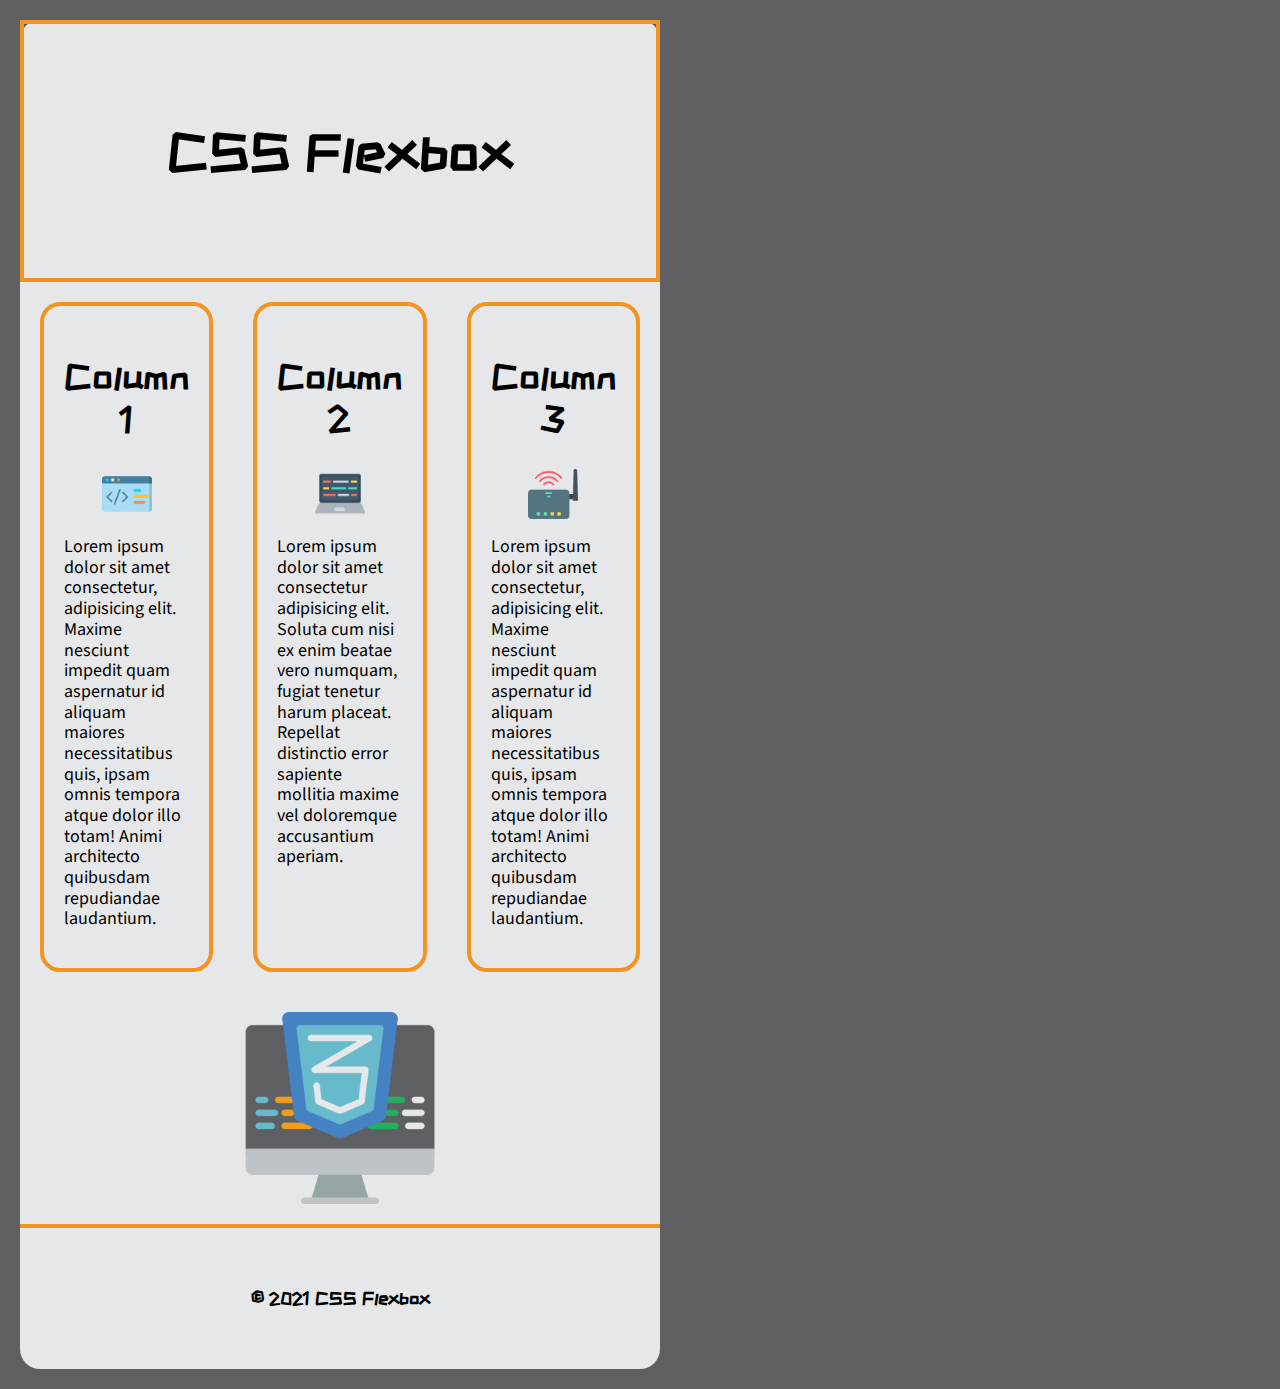
==== Lab3/index.html @ 4de43b11 "Update" ====
<!DOCTYPE html>
<html lang="en">
<head>
    <meta charset="UTF-8">
    <meta http-equiv="X-UA-Compatible" content="IE=edge">
    <meta name="viewport" content="width=device-width, initial-scale=1.0">
    <title>CSS Flexbox</title><link rel="preconnect" href="https://fonts.googleapis.com">
    <link rel="preconnect" href="https://fonts.gstatic.com" crossorigin>
    <link href="https://fonts.googleapis.com/css2?family=Besley:wght@400;700&family=Oswald:wght@700&family=Source+Sans+Pro:wght@400;700&family=ZCOOL+KuaiLe&display=swap" rel="stylesheet">
    <link rel="stylesheet" href="css/normalize.css">
    <link rel="stylesheet" href="css/styles.css">
</head>
<body>
    <div id="container">
        <header>
            <h1>CSS Flexbox</h1>
        </header>
        <main>
            <div id="flex">
                <div class="col">
                    <h2>Column 1</h2>
                    <img src="images/code.png" alt="Random">
                    <p>Lorem ipsum dolor sit amet consectetur, adipisicing elit. Maxime nesciunt impedit quam aspernatur id aliquam maiores necessitatibus quis, ipsam omnis tempora atque dolor illo totam! Animi architecto quibusdam repudiandae laudantium.</p>
                </div>
                <div class="col">
                    <h2>Column 2</h2>
                    <img src="images/laptop.png" alt="Random">
                    <p>Lorem ipsum dolor sit amet consectetur adipisicing elit. Soluta cum nisi ex enim beatae vero numquam, fugiat tenetur harum placeat. Repellat distinctio error sapiente mollitia maxime vel doloremque accusantium aperiam.</p>
                </div>
                <div class="col">
                    <h2>Column 3</h2>
                    <img src="images/wireless-router.png" alt="Random">
                    <p>Lorem ipsum dolor sit amet consectetur, adipisicing elit. Maxime nesciunt impedit quam aspernatur id aliquam maiores necessitatibus quis, ipsam omnis tempora atque dolor illo totam! Animi architecto quibusdam repudiandae laudantium.</p>
                </div>
            </div>
            <img class="main_img" src="images/css.png" alt="Random">
        </main>
        <footer>&copy; 2021 CSS Flexbox</footer>
    </div>
    
</body>
</html>
---- Lab3/css/styles.css ----
body{
    background-color: #5E5F62;
    font-size: 18px;
    font-family: 'Source Sans Pro', sans-serif;
}

img{
    display: block;
    max-width: 100%;
    margin: 0 auto;
}

/* Mobile Styles */

#container{
    background-color: #E6E7E8;
    margin: 20px;
}

header{
    padding: 60px;
    border: 4px solid #f29422;
}

header h1{
    text-align: center;
    font-size: 3em;
    font-family: 'ZCOOL KuaiLe', cursive;
}

.col{
    border: 4px solid #f29422;
    padding: 20px;
    margin: 20px;
    border-radius: 20px;
}

.col h2{
    text-align: center;
    font-size: 2em;
    font-family: 'ZCOOL KuaiLe', cursive;
}

.col img{
    width: 50%;
}

.main_img{
    display: none;
}

footer{
    padding: 60px;
    text-align: center;
    border-top: 4px solid #f29422;
    font-weight: bold;
    font-family: 'ZCOOL KuaiLe', cursive;
    font-size: 1em;
}

@media(min-width: 768px) {
    #container{
        width: 90%;
        margin: 20 auto;
    }
}
    .col{
        width: 65%;
        margin: 20px auto;
    }

    .col img{
        width: 30%;
    }

@media(min-width: 1024px) {
    #container{
        width: 50%;
        border-radius: 20px;
    }

    #flex{
        display: flex;
    }

    .col{
        margin: 20px;
        width: 100%;
    }

    .col img{
        width:40%;
    }

    .main_img{
        display: block;
        width: 30%;
        margin: 20px auto;
    }
}
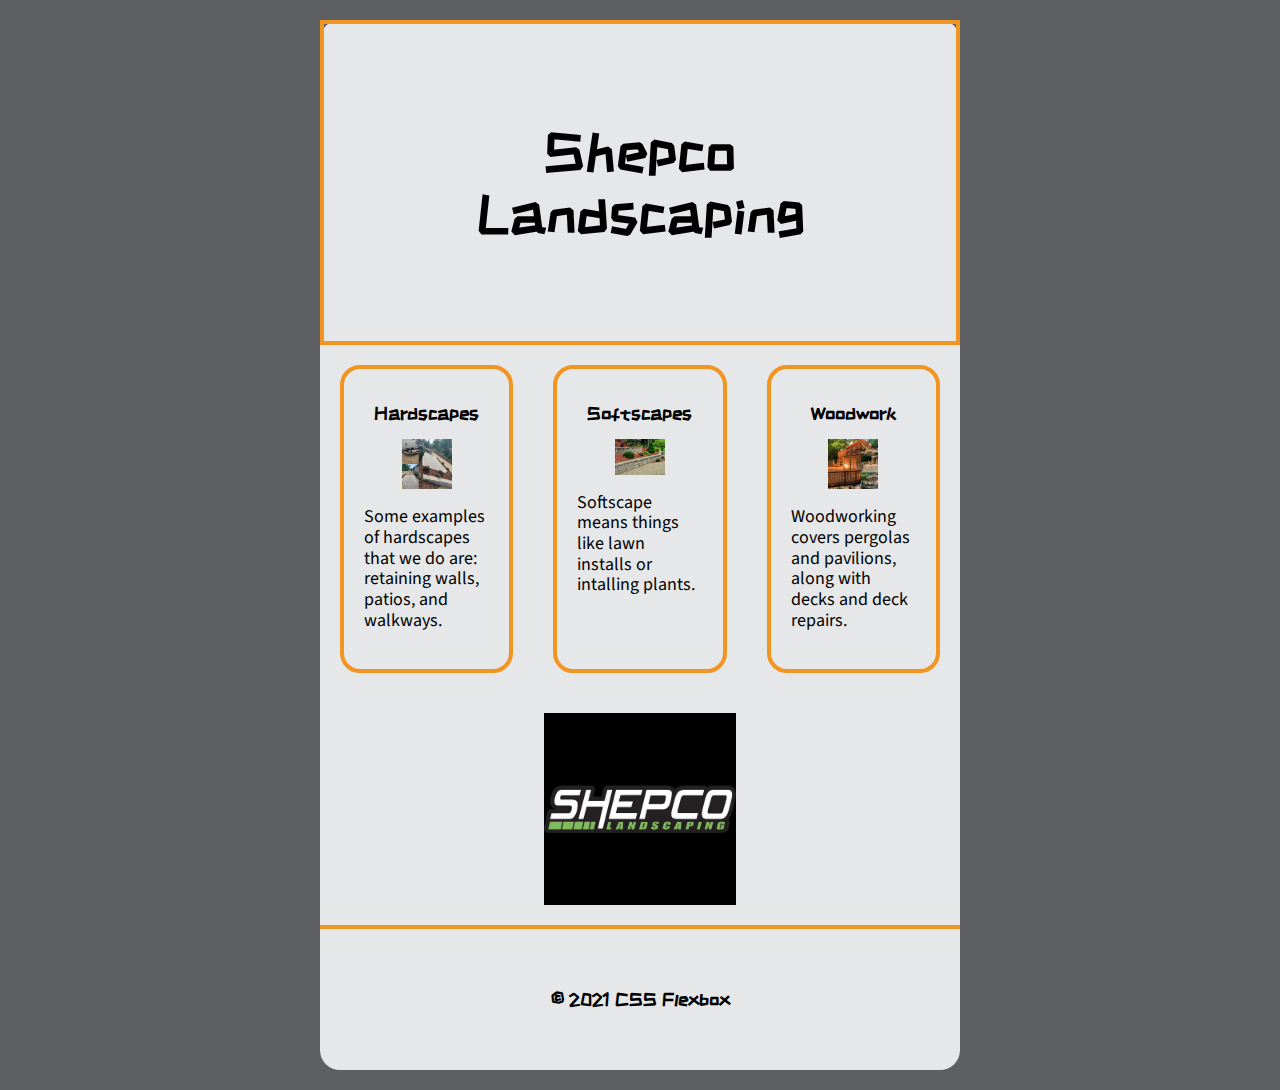
==== commit e6aff5c6: "Updated" ====
--- a/Lab3/index.html
+++ b/Lab3/index.html
@@ -13,27 +13,27 @@
 <body>
     <div id="container">
         <header>
-            <h1>CSS Flexbox</h1>
+            <h1>Shepco Landscaping</h1>
         </header>
         <main>
             <div id="flex">
                 <div class="col">
-                    <h2>Column 1</h2>
-                    <img src="images/code.png" alt="Random">
-                    <p>Lorem ipsum dolor sit amet consectetur, adipisicing elit. Maxime nesciunt impedit quam aspernatur id aliquam maiores necessitatibus quis, ipsam omnis tempora atque dolor illo totam! Animi architecto quibusdam repudiandae laudantium.</p>
+                    <h2>Hardscapes</h2>
+                    <img src="images/Hardscape.jpg" alt="Random">
+                    <p>Some examples of hardscapes that we do are: retaining walls, patios, and walkways.</p>
                 </div>
                 <div class="col">
-                    <h2>Column 2</h2>
-                    <img src="images/laptop.png" alt="Random">
-                    <p>Lorem ipsum dolor sit amet consectetur adipisicing elit. Soluta cum nisi ex enim beatae vero numquam, fugiat tenetur harum placeat. Repellat distinctio error sapiente mollitia maxime vel doloremque accusantium aperiam.</p>
+                    <h2>Softscapes</h2>
+                    <img src="images/Softscape.jpg" alt="Random">
+                    <p>Softscape means things like lawn installs or intalling plants.</p>
                 </div>
                 <div class="col">
-                    <h2>Column 3</h2>
-                    <img src="images/wireless-router.png" alt="Random">
-                    <p>Lorem ipsum dolor sit amet consectetur, adipisicing elit. Maxime nesciunt impedit quam aspernatur id aliquam maiores necessitatibus quis, ipsam omnis tempora atque dolor illo totam! Animi architecto quibusdam repudiandae laudantium.</p>
+                    <h2>Woodwork</h2>
+                    <img src="images/Woodwork.jpg" alt="Random">
+                    <p>Woodworking covers pergolas and pavilions, along with decks and deck repairs.</p>
                 </div>
             </div>
-            <img class="main_img" src="images/css.png" alt="Random">
+            <img class="main_img" src="images/ShepcoLogo.jpg" alt="Random">
         </main>
         <footer>&copy; 2021 CSS Flexbox</footer>
     </div>
--- a/Lab3/css/styles.css
+++ b/Lab3/css/styles.css
@@ -31,18 +31,18 @@
 .col{
     border: 4px solid #f29422;
     padding: 20px;
-    margin: 20px;
+    margin: 10px;
     border-radius: 20px;
 }
 
 .col h2{
     text-align: center;
-    font-size: 2em;
+    font-size: 1em;
     font-family: 'ZCOOL KuaiLe', cursive;
 }
 
 .col img{
-    width: 50%;
+    width: 70%;
 }
 
 .main_img{
@@ -61,7 +61,7 @@
 @media(min-width: 768px) {
     #container{
         width: 90%;
-        margin: 20 auto;
+        margin: 20px auto;
     }
 }
     .col{
